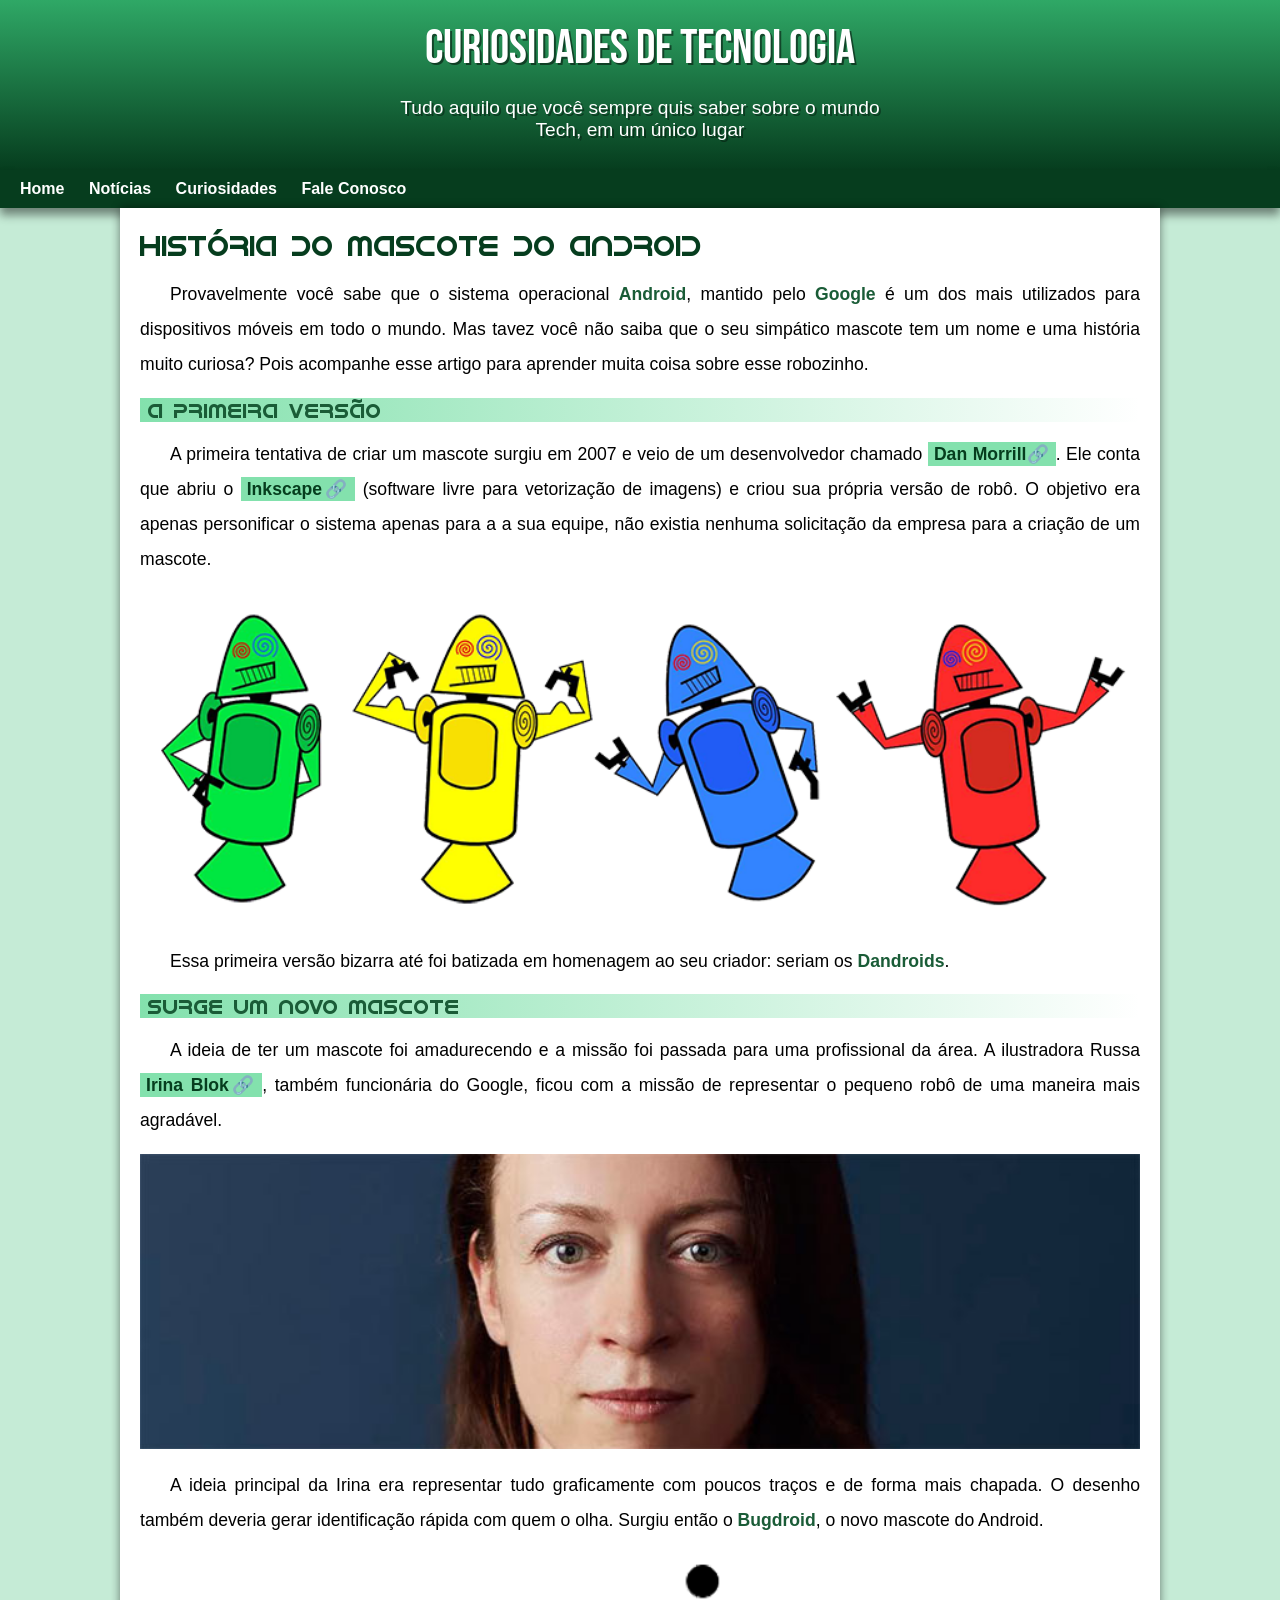
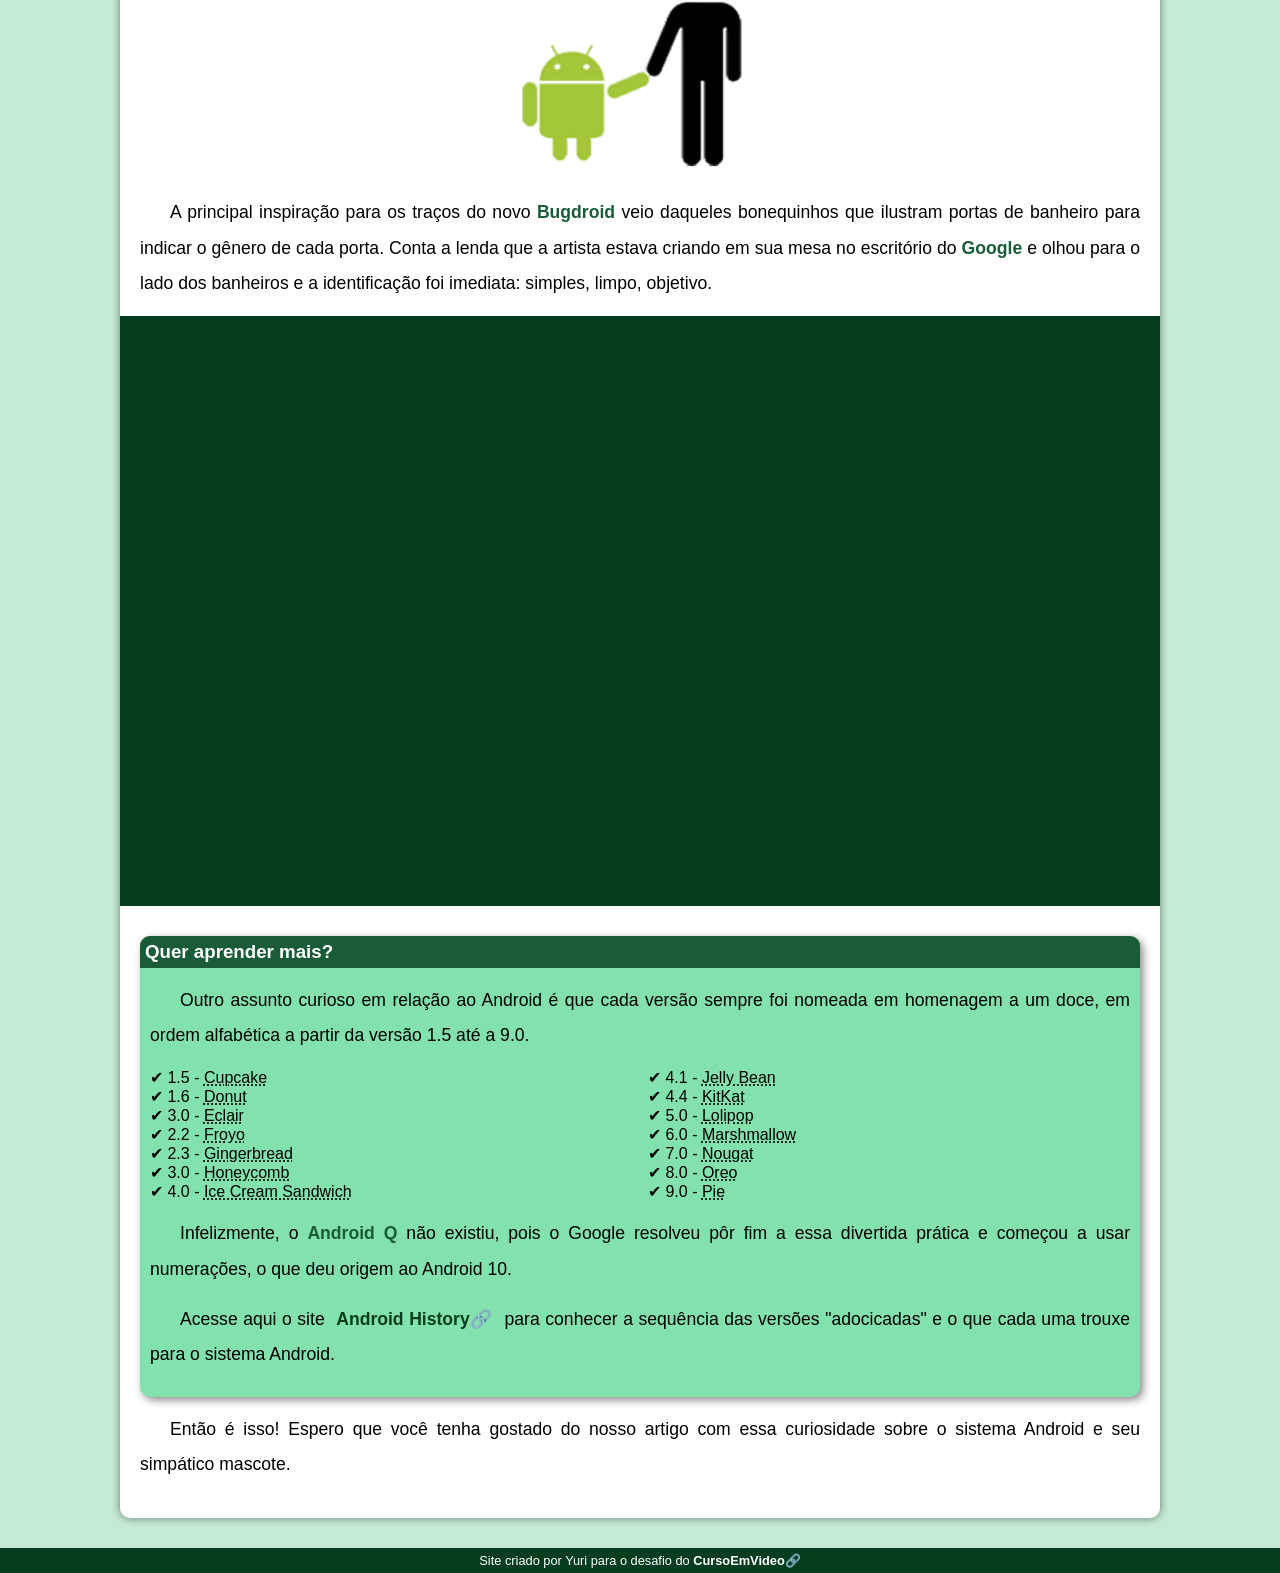
==== index.html @ b107b9ff "novo site" ====
<!DOCTYPE html>
<html lang="pt-br">
<head>
    <meta charset="UTF-8">
    <meta name="viewport" content="width=device-width, initial-scale=1.0">
    <title>Como surgiu o mascote do android?</title>
    <link rel="shortcut icon" href="imagens/favicon.ico" type="image/x-icon">
    <link rel="stylesheet" href="css/android.css">
</head>
<body>
    <header>
        <h1>Curiosidades de Tecnologia</h1>
        <p>Tudo aquilo que você sempre quis saber sobre o mundo Tech, em um único lugar</p>
    </header>
    <nav>
        <a href="#">Home</a>
        <a href="#">Notícias</a>
        <a href="#">Curiosidades</a>
        <a href="#">Fale Conosco</a>
    </nav>
    <main>
        <article>
            <h1>História do Mascote do Android</h1>

            <p>Provavelmente você sabe que o sistema operacional <strong>Android</strong>, mantido pelo <strong>Google</strong> é um dos mais utilizados para dispositivos móveis em todo o mundo. Mas tavez você não saiba que o seu simpático mascote tem um nome e uma história muito curiosa? Pois acompanhe esse artigo para aprender muita coisa sobre esse robozinho.</p>

            <h2>A primeira versão</h2>

            <p>A primeira tentativa de criar um mascote surgiu em 2007 e veio de um desenvolvedor chamado <a href="https://androidcommunity.com/?s=dan+morril" target="_blank" rel="External" class="external">Dan Morrill</a>. Ele conta que abriu o <a href="https://inkscape.org" target="_blank" rel="External" class="external">Inkscape</a> (software livre para vetorização de imagens) e criou sua própria versão de robô. O objetivo era apenas personificar o sistema apenas para a a sua equipe, não existia nenhuma solicitação da empresa para a criação de um mascote.</p>

            <picture>
                <source media="(max-width: 670px )" srcset="imagens/dan-droids-pq.png" type="image/png">
                <img src="imagens/dan-droids.png" alt="Primeiro mascote do android (Dan droid)">
            </picture>

            <p>Essa primeira versão bizarra até foi batizada em homenagem ao seu criador: seriam os <strong>Dandroids</strong>.</p>

            <h2>Surge um novo mascote</h2>

            <p>A ideia de ter um mascote foi amadurecendo e a missão foi passada para uma profissional da área. A ilustradora Russa <a href="https://www.irinablok.com" target="_blank" rel="External" class="external">Irina Blok</a>, também funcionária do Google, ficou com a missão de representar o pequeno robô de uma maneira mais agradável.</p>

            <picture>
                <source media="(max-width: 670px )" srcset="imagens/irina-blok-pq.jpg" type="image/jpg">
                <img src="imagens/irina-blok.jpg" alt="Imagem da Irina blok criadora do bugdroid">
            </picture>

            <p>A ideia principal da Irina era representar tudo graficamente com poucos traços e de forma mais chapada. O desenho também deveria gerar identificação rápida com quem o olha. Surgiu então o <strong>Bugdroid</strong>, o novo mascote do Android.</p>

            <img src="imagens/bugdroid.png" class="pqn" alt="Imagem do bugdroid">

            <p>A principal inspiração para os traços do novo <strong>Bugdroid</strong> veio daqueles bonequinhos que ilustram portas de banheiro para indicar o gênero de cada porta. Conta a lenda que a artista estava criando em sua mesa no escritório do <strong>Google</strong> e olhou para o lado dos banheiros e a identificação foi imediata: simples, limpo, objetivo.</p>

            <div class="video"><iframe width="560" height="315" src="https://www.youtube.com/embed/l2UDgpLz20M?si=CkKK7rZbVjXQRQEv" title="YouTube video player" frameborder="0" allow="accelerometer; autoplay; clipboard-write; encrypted-media; gyroscope; picture-in-picture; web-share" referrerpolicy="strict-origin-when-cross-origin" allowfullscreen></iframe></div>
            
            <aside>
                <h3>Quer aprender mais?</h3>

                <p>Outro assunto curioso em relação ao Android é que cada versão sempre foi nomeada em homenagem a um doce, em ordem alfabética a partir da versão 1.5 até a 9.0.</p>
                <ul>
                    <li>1.5 - <abbr title="Bolo de Copo">Cupcake</abbr></li>
                    <li>1.6 - <abbr title="Rosquinha">Donut</abbr></li>
                    <li>3.0 - <abbr title="Bomba">Eclair</abbr></li>
                    <li>2.2 - <abbr title="Iorgute Congelado">Froyo</abbr></li>
                    <li>2.3 - <abbr title="Biscoite de gengibre">Gingerbread</abbr></li>
                    <li>3.0 - <abbr title="Favo de mel">Honeycomb</abbr></li>
                    <li>4.0 - <abbr title="Sanduíche de Sorvete">Ice Cream Sandwich</abbr></li>
                    <li>4.1 - <abbr title="Jujuba">Jelly Bean</abbr></li>
                    <li>4.4 - <abbr title="Kitkat">KitKat</abbr></li>
                    <li>5.0 - <abbr title="Pirulito">Lolipop</abbr></li>
                    <li>6.0 - <abbr title="Marshmallow">Marshmallow</abbr></li>
                    <li>7.0 - <abbr title="Torrone">Nougat</abbr></li>
                    <li>8.0 - <abbr title="Oreo">Oreo</abbr></li>
                    <li>9.0 - <abbr title="Torta">Pie</abbr></li>
                </ul>
                <p>
                    Infelizmente, o <strong>Android Q</strong> não existiu, pois o Google resolveu pôr fim a essa divertida prática e começou a usar numerações, o que deu origem ao Android 10.
                </p>
                <p>Acesse aqui o site <a href="https://www.android.com/intl/en_uk/history/" target="_blank" rel="External" class="external">Android History</a> para conhecer a sequência das versões "adocicadas" e o que cada uma trouxe para o sistema Android.</p>
            </aside>
            <p>Então é isso! Espero que você tenha gostado do nosso artigo com essa curiosidade sobre o sistema Android e seu simpático mascote.</p>
        </article>
    </main>
    <footer>
        <p>Site criado por Yuri para o desafio do <a href="https://www.cursoemvideo.com" target="_blank" rel="External" class="external">CursoEmVideo</a></p>
    </footer>
</body>
</html>
---- css/android.css ----
@charset "UTF-8";
@import url('https://fonts.googleapis.com/css2?family=Bebas+Neue&display=swap');
@font-face {
    font-family: 'Android';
    src: url(../fontes/idroid.otf) format('opentype');
    font-weight: normal;
}

:root {
    --cor0: #c5ebd6;
    --cor1: #83e1ad;
    --cor2: #3ddc84;
    --cor3: #2fa866;
    --cor4: #1a5c37;
    --cor5: #063d1e;

    --fonte-padrao: Arial, Verdana, Helvetica, sans-serif;
    --fonte-destaque: "Bebas Neue", sans-serif;
    --fontes-android: 'Android', cursive; 
}

* {
    margin: 0px;
    padding: 0px;
}


body {
    background-color: var(--cor0);
    font-family: var(--fonte-padrao);
}

a.external::after {
    content: '\1F517';
}

header {
    background-image: linear-gradient(to bottom, var(--cor3), var(--cor5));
    background-color: var(--cor4);
    min-height: 150px;
    text-align: center;
    padding-top: 20px;
}

header > h1 {
    color: white;
    font-family: var(--fonte-destaque);
    font-size: 3em;
    font-weight: normal;
    margin-bottom: 20px;
    text-shadow: 2px 2px 0px rgba(0, 0, 0, 0.5);
}

header > p {
    color: white;
    font-size: 1.2em;
    font-family: var(--fonte-padrao);
    padding-right: 10px;
    padding-left: 10px;
    max-width: 500px;
    margin-bottom: 20px;
    margin: auto;
    text-shadow: 2px 2px 0px rgba(0, 0, 0, 0.39);
}

nav {
    background-color: var(--cor5);
    padding: 10px;
    box-shadow: 0px 7px 9px rgba(0, 0, 0, 0.452);
}

nav > a {
    color: white;
    padding: 10px;
    border-radius: 5px;
    text-decoration: none;
    font-weight: bold;
    transition-duration: 0.5s;
}

nav > a:hover {
    background-color: var(--cor2);
    color: var(--cor4);
}

main {
    background-color: white;
    padding: 20px;
    min-width: 200px;
    max-width: 1000px;
    margin: auto;
    margin-bottom: 30px;
    border-radius: 0px 0px 10px 10px;
    box-shadow: 0px 0px 10px rgba(0, 0, 0, 0.486);
}

main img.pqn {
    max-width: 350px;
    display: block;
    margin: auto;
}

main h1 {
    color: var(--cor5);
    font-family: var(--fontes-android);
    font-weight: normal;
    font-size: 1.8em;
}


main h2{
    font-family: var(--fontes-android);
    color: var(--cor4);
    font-size: 1.3em;
    background-image: linear-gradient(to right, var(--cor1), transparent);
    text-indent: 8px;
    font-weight: normal;
}

main img {
    width: 100%;
}

div.video {
    background-color: var(--cor5);
    margin: 0px -20px 30px -20px;
    padding: 20px;
    padding-bottom: 57%;
    position: relative;
}

div.video > iframe {
    position: absolute;
    top: 5%;
    left: 5%;
    width: 90%;
    height: 90%;
}

main p {
    margin: 15px 0px;
    text-align: justify;
    text-indent: 30px;
    font-size: 1.1em;
    line-height: 2em;
}

main strong {
    color: var(--cor4);
    font-weight: bold;
}

main a {
    text-decoration: none;
    font-weight: bold;
    color: var(--cor5);
    background-color: var(--cor1);
    padding: 2px 6px;
}

main a:hover {
    text-decoration: underline;
    color: var(--cor3);
}

aside {
    background-color: var(--cor1);
    border-radius: 10px;
    padding: 10px;
    box-shadow: 3px 3px 8px rgba(0, 0, 0, 0.466);
}

aside > ul {
    list-style-position: inside;
    columns: 2;
    list-style-type: '\2714\0020\0020';
}

aside h3 {
    background-color: var(--cor4);
    color: white;
    padding: 5px;
    margin: -10px -10px 0px -10px;
    border-radius: 10px 10px 0px 0px;
}

footer {
    background-color: var(--cor5);
    color: white;
    text-align: center;
    padding: 5px;
    font-size: 0.8em;
}

footer a {
    text-decoration: none;
    color: white;
    font-weight: bold;
}

footer a:hover {
    text-decoration: underline;
    color: var(--cor1);
}
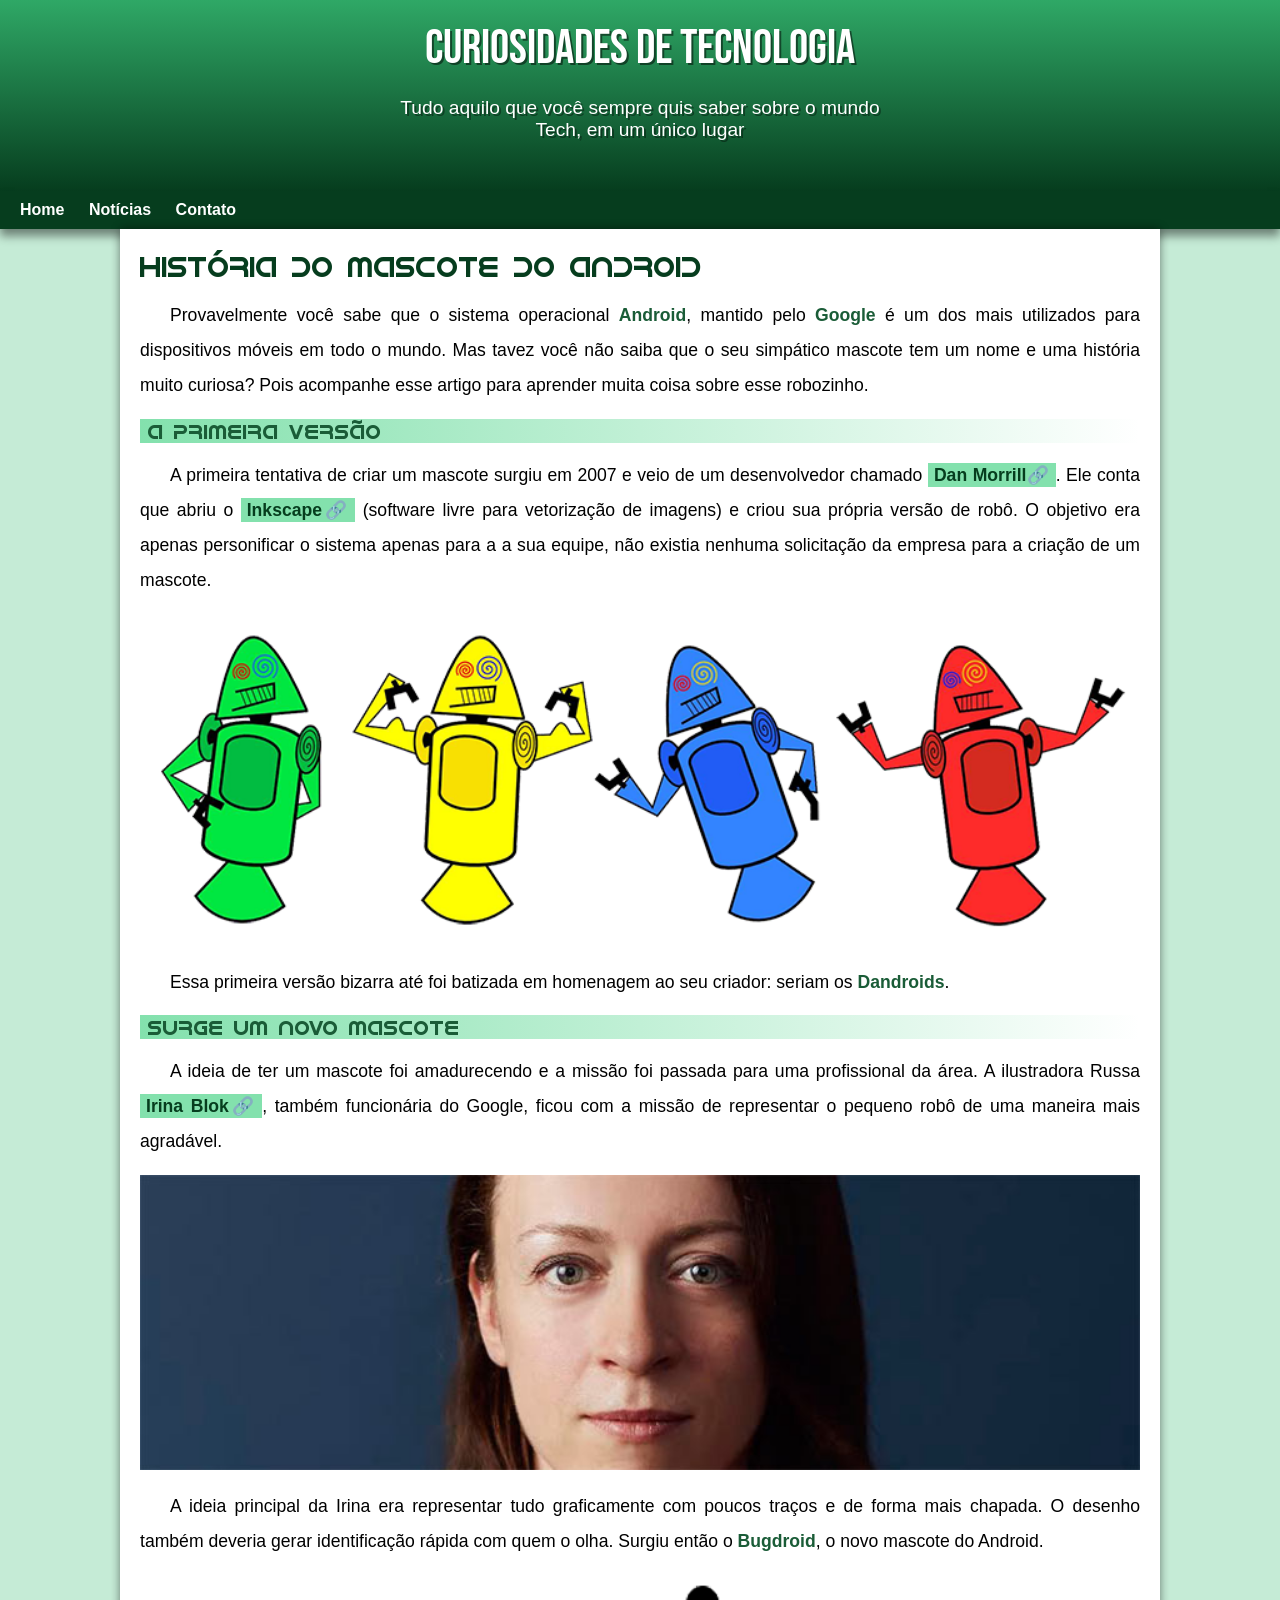
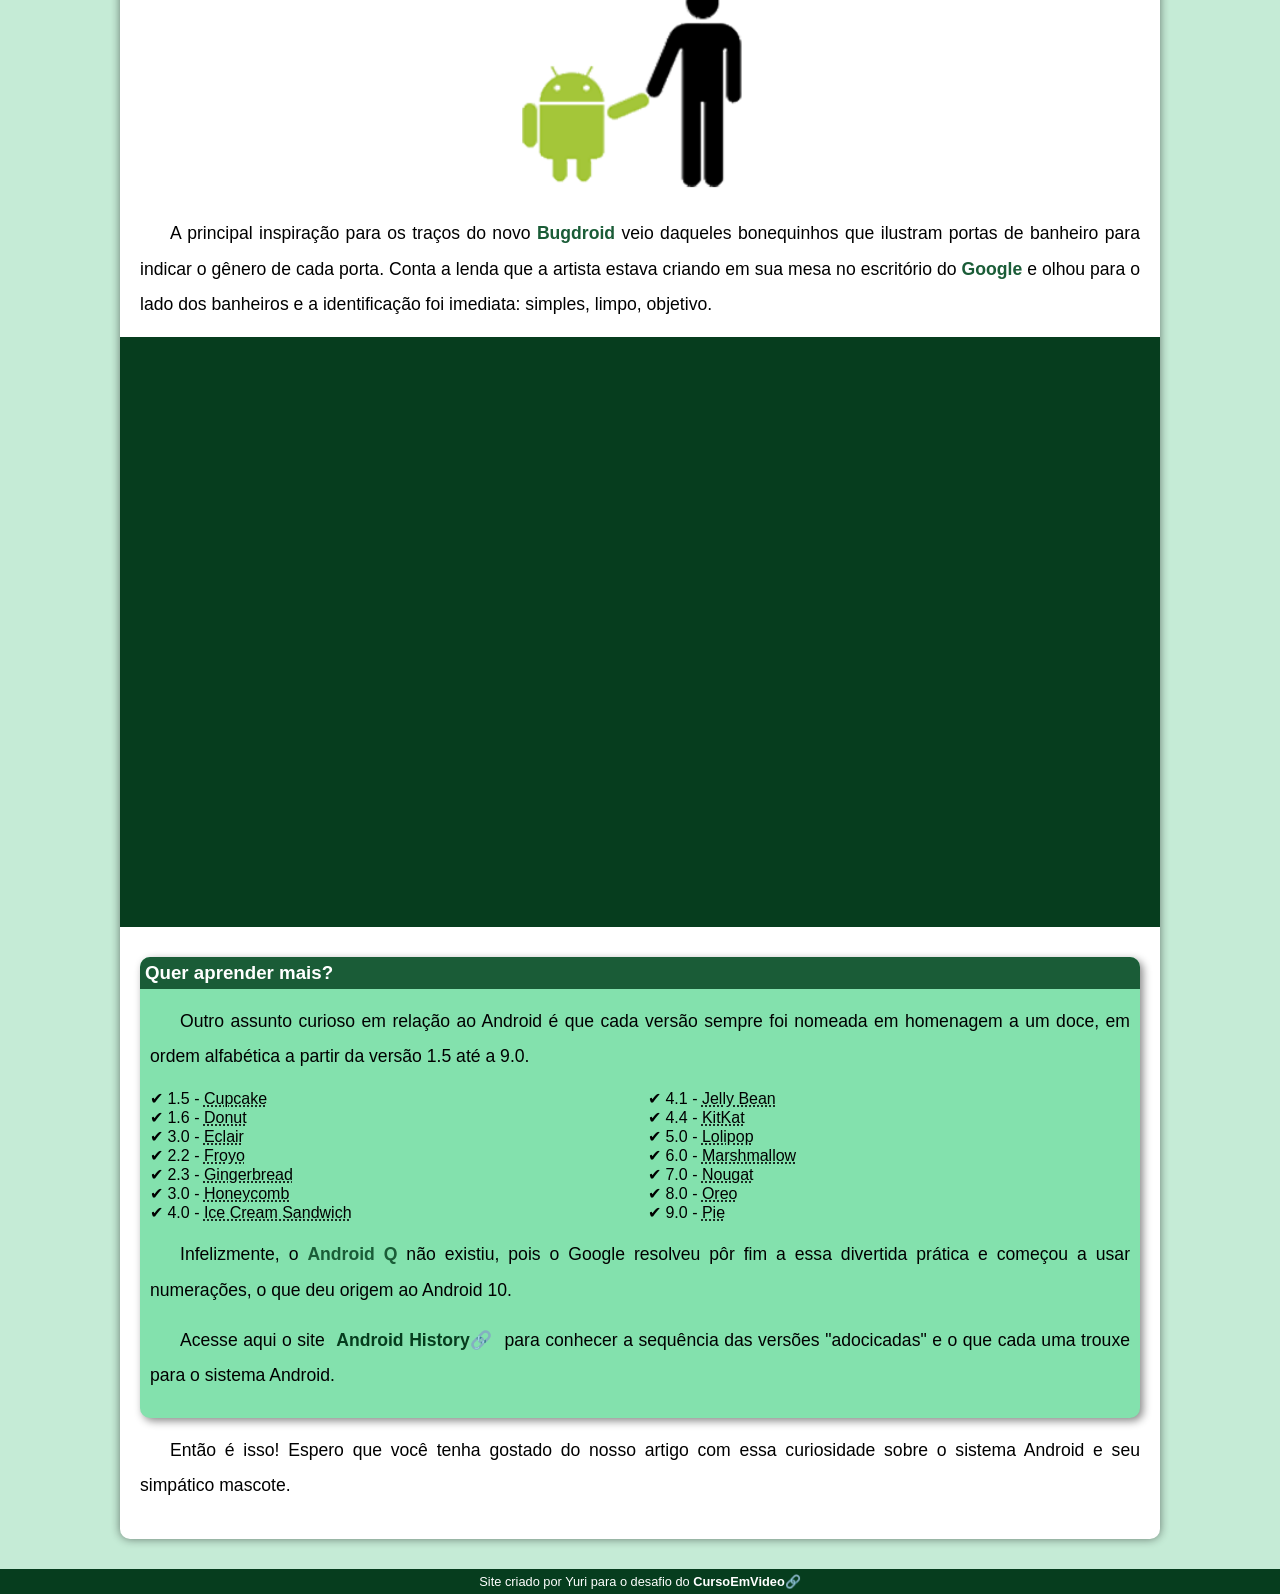
==== commit 1a625084: "Problema com padding  resolvido" ====
--- a/index.html
+++ b/index.html
@@ -15,8 +15,7 @@
     <nav>
         <a href="#">Home</a>
         <a href="#">Notícias</a>
-        <a href="#">Curiosidades</a>
-        <a href="#">Fale Conosco</a>
+        <a href="#">Contato</a>
     </nav>
     <main>
         <article>
--- a/css/android.css
+++ b/css/android.css
@@ -58,7 +58,7 @@
     padding-right: 10px;
     padding-left: 10px;
     max-width: 500px;
-    margin-bottom: 20px;
+    padding-bottom: 50px;
     margin: auto;
     text-shadow: 2px 2px 0px rgba(0, 0, 0, 0.39);
 }
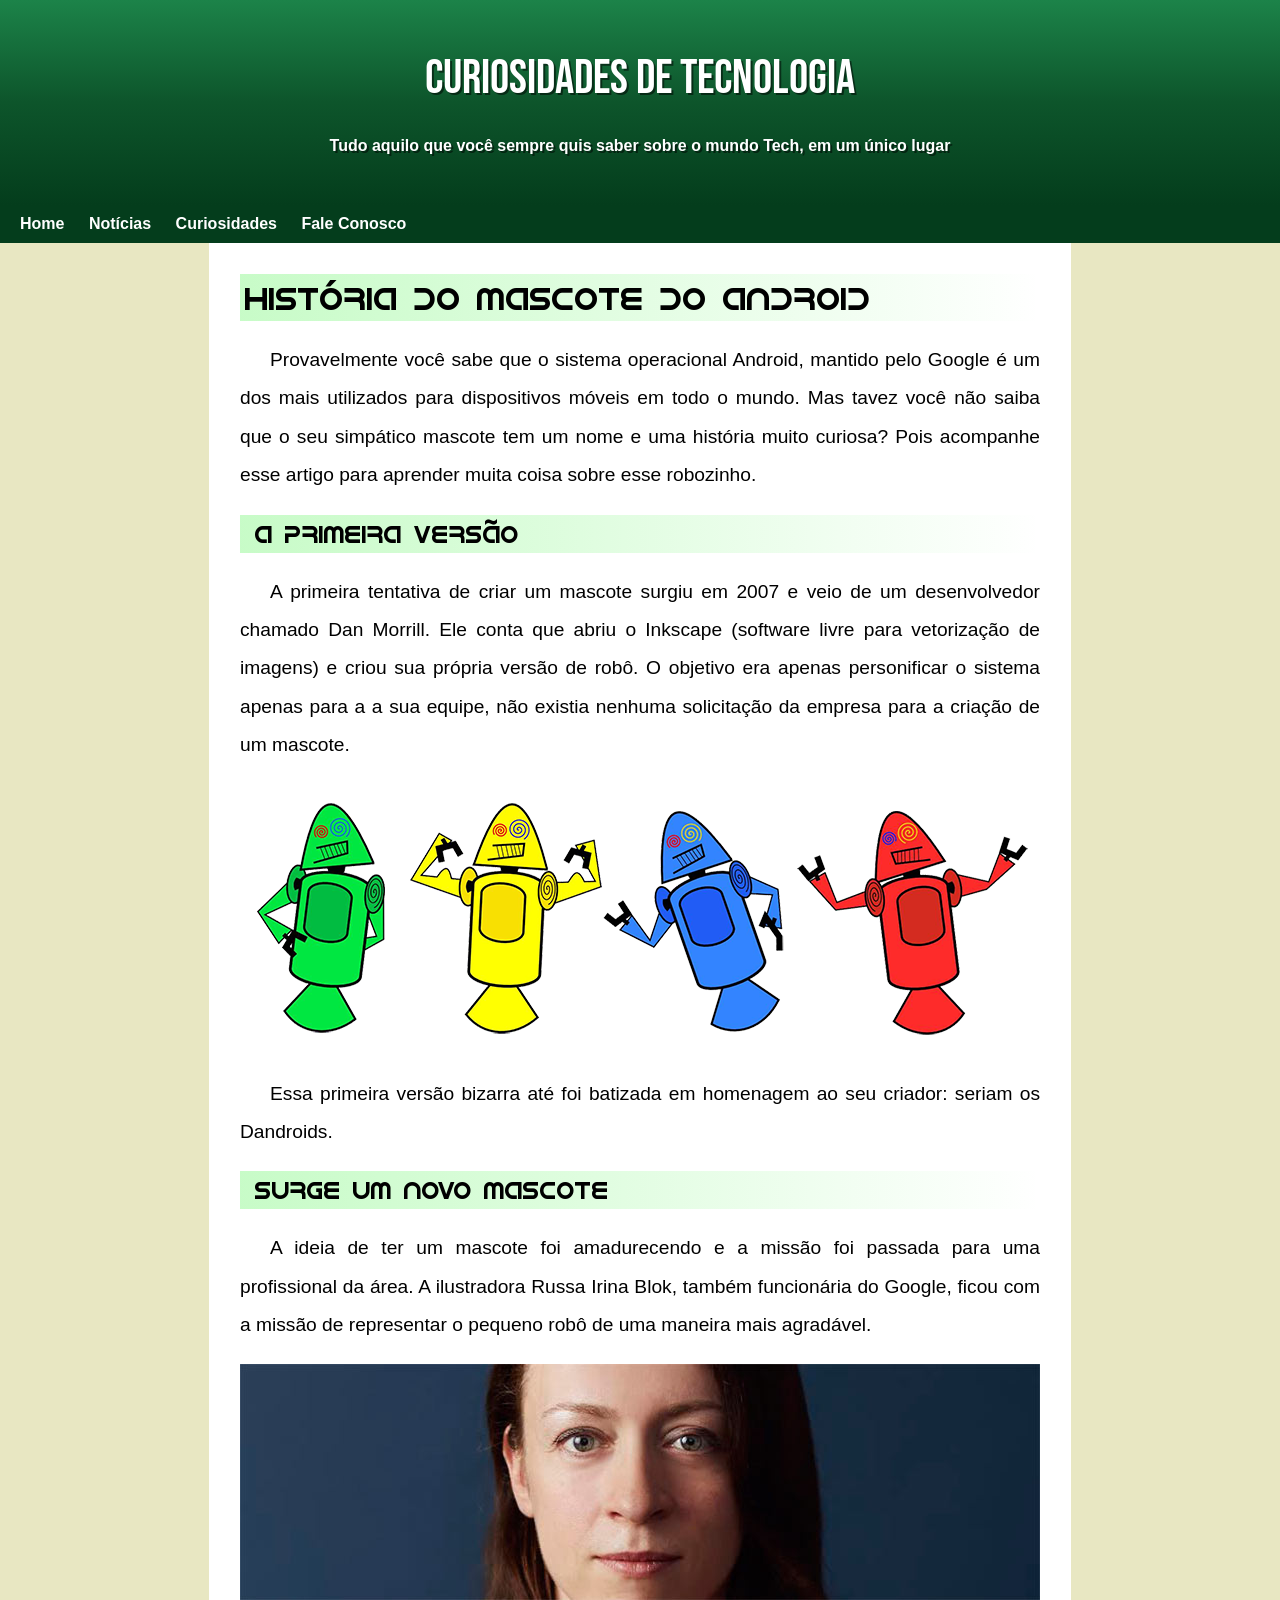
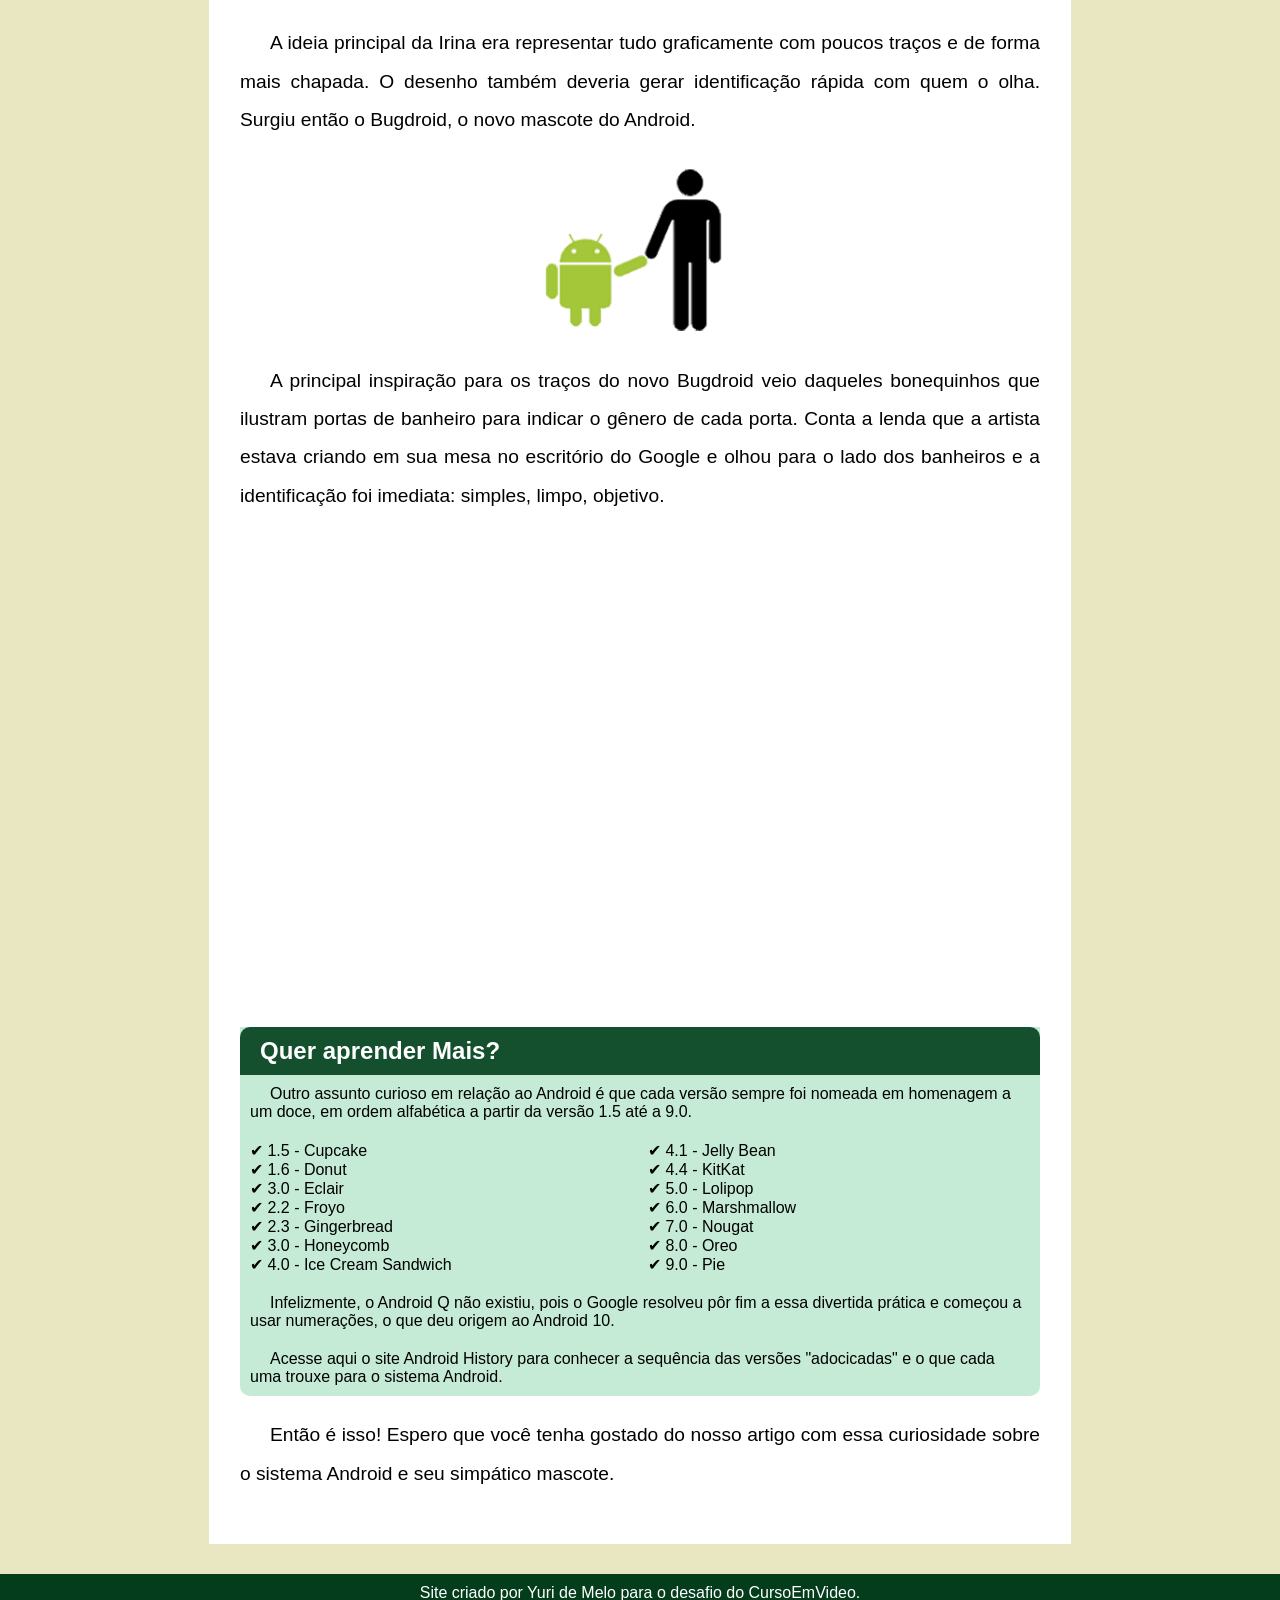
==== commit 5b376ab3: "Novo site" ====
--- a/index.html
+++ b/index.html
@@ -3,9 +3,9 @@
 <head>
     <meta charset="UTF-8">
     <meta name="viewport" content="width=device-width, initial-scale=1.0">
-    <title>Como surgiu o mascote do android?</title>
+    <title>Curiosidades de Tecnologia</title>
     <link rel="shortcut icon" href="imagens/favicon.ico" type="image/x-icon">
-    <link rel="stylesheet" href="css/android.css">
+    <link rel="stylesheet" href="style/style.css">
 </head>
 <body>
     <header>
@@ -13,74 +13,58 @@
         <p>Tudo aquilo que você sempre quis saber sobre o mundo Tech, em um único lugar</p>
     </header>
     <nav>
-        <a href="#">Home</a>
-        <a href="#">Notícias</a>
-        <a href="#">Contato</a>
+        <p><a href="#">Home</a> <a href="#">Notícias</a> <a href="#">Curiosidades</a> <a href="#">Fale Conosco</a></p>
     </nav>
     <main>
-        <article>
-            <h1>História do Mascote do Android</h1>
-
-            <p>Provavelmente você sabe que o sistema operacional <strong>Android</strong>, mantido pelo <strong>Google</strong> é um dos mais utilizados para dispositivos móveis em todo o mundo. Mas tavez você não saiba que o seu simpático mascote tem um nome e uma história muito curiosa? Pois acompanhe esse artigo para aprender muita coisa sobre esse robozinho.</p>
-
-            <h2>A primeira versão</h2>
-
-            <p>A primeira tentativa de criar um mascote surgiu em 2007 e veio de um desenvolvedor chamado <a href="https://androidcommunity.com/?s=dan+morril" target="_blank" rel="External" class="external">Dan Morrill</a>. Ele conta que abriu o <a href="https://inkscape.org" target="_blank" rel="External" class="external">Inkscape</a> (software livre para vetorização de imagens) e criou sua própria versão de robô. O objetivo era apenas personificar o sistema apenas para a a sua equipe, não existia nenhuma solicitação da empresa para a criação de um mascote.</p>
-
-            <picture>
-                <source media="(max-width: 670px )" srcset="imagens/dan-droids-pq.png" type="image/png">
-                <img src="imagens/dan-droids.png" alt="Primeiro mascote do android (Dan droid)">
-            </picture>
-
-            <p>Essa primeira versão bizarra até foi batizada em homenagem ao seu criador: seriam os <strong>Dandroids</strong>.</p>
-
-            <h2>Surge um novo mascote</h2>
-
-            <p>A ideia de ter um mascote foi amadurecendo e a missão foi passada para uma profissional da área. A ilustradora Russa <a href="https://www.irinablok.com" target="_blank" rel="External" class="external">Irina Blok</a>, também funcionária do Google, ficou com a missão de representar o pequeno robô de uma maneira mais agradável.</p>
-
-            <picture>
-                <source media="(max-width: 670px )" srcset="imagens/irina-blok-pq.jpg" type="image/jpg">
-                <img src="imagens/irina-blok.jpg" alt="Imagem da Irina blok criadora do bugdroid">
-            </picture>
-
-            <p>A ideia principal da Irina era representar tudo graficamente com poucos traços e de forma mais chapada. O desenho também deveria gerar identificação rápida com quem o olha. Surgiu então o <strong>Bugdroid</strong>, o novo mascote do Android.</p>
-
-            <img src="imagens/bugdroid.png" class="pqn" alt="Imagem do bugdroid">
-
-            <p>A principal inspiração para os traços do novo <strong>Bugdroid</strong> veio daqueles bonequinhos que ilustram portas de banheiro para indicar o gênero de cada porta. Conta a lenda que a artista estava criando em sua mesa no escritório do <strong>Google</strong> e olhou para o lado dos banheiros e a identificação foi imediata: simples, limpo, objetivo.</p>
-
-            <div class="video"><iframe width="560" height="315" src="https://www.youtube.com/embed/l2UDgpLz20M?si=CkKK7rZbVjXQRQEv" title="YouTube video player" frameborder="0" allow="accelerometer; autoplay; clipboard-write; encrypted-media; gyroscope; picture-in-picture; web-share" referrerpolicy="strict-origin-when-cross-origin" allowfullscreen></iframe></div>
-            
-            <aside>
-                <h3>Quer aprender mais?</h3>
-
-                <p>Outro assunto curioso em relação ao Android é que cada versão sempre foi nomeada em homenagem a um doce, em ordem alfabética a partir da versão 1.5 até a 9.0.</p>
-                <ul>
-                    <li>1.5 - <abbr title="Bolo de Copo">Cupcake</abbr></li>
-                    <li>1.6 - <abbr title="Rosquinha">Donut</abbr></li>
-                    <li>3.0 - <abbr title="Bomba">Eclair</abbr></li>
-                    <li>2.2 - <abbr title="Iorgute Congelado">Froyo</abbr></li>
-                    <li>2.3 - <abbr title="Biscoite de gengibre">Gingerbread</abbr></li>
-                    <li>3.0 - <abbr title="Favo de mel">Honeycomb</abbr></li>
-                    <li>4.0 - <abbr title="Sanduíche de Sorvete">Ice Cream Sandwich</abbr></li>
-                    <li>4.1 - <abbr title="Jujuba">Jelly Bean</abbr></li>
-                    <li>4.4 - <abbr title="Kitkat">KitKat</abbr></li>
-                    <li>5.0 - <abbr title="Pirulito">Lolipop</abbr></li>
-                    <li>6.0 - <abbr title="Marshmallow">Marshmallow</abbr></li>
-                    <li>7.0 - <abbr title="Torrone">Nougat</abbr></li>
-                    <li>8.0 - <abbr title="Oreo">Oreo</abbr></li>
-                    <li>9.0 - <abbr title="Torta">Pie</abbr></li>
-                </ul>
-                <p>
-                    Infelizmente, o <strong>Android Q</strong> não existiu, pois o Google resolveu pôr fim a essa divertida prática e começou a usar numerações, o que deu origem ao Android 10.
-                </p>
-                <p>Acesse aqui o site <a href="https://www.android.com/intl/en_uk/history/" target="_blank" rel="External" class="external">Android History</a> para conhecer a sequência das versões "adocicadas" e o que cada uma trouxe para o sistema Android.</p>
-            </aside>
-            <p>Então é isso! Espero que você tenha gostado do nosso artigo com essa curiosidade sobre o sistema Android e seu simpático mascote.</p>
+        <h1>História do Mascote do Android</h1>
+        <p>Provavelmente você sabe que o sistema operacional Android, mantido pelo Google é um dos mais utilizados para dispositivos móveis em todo o mundo. Mas tavez você não saiba que o seu simpático mascote tem um nome e uma história muito curiosa? Pois acompanhe esse artigo para aprender muita coisa sobre esse robozinho.</p>
+        <h2>A primeira versão</h2>
+        <p>A primeira tentativa de criar um mascote surgiu em 2007 e veio de um desenvolvedor chamado Dan Morrill. Ele conta que abriu o Inkscape (software livre para vetorização de imagens) e criou sua própria versão de robô. O objetivo era apenas personificar o sistema apenas para a a sua equipe, não existia nenhuma solicitação da empresa para a criação de um mascote.</p>
+        <picture>
+            <source media="(max-width: 600px)" srcset="imagens/dan-droids-pq.png" type="image/png">
+            <img src="imagens/dan-droids.png" alt="Imagem dos Dan Droids">
+        </picture>
+        <p>Essa primeira versão bizarra até foi batizada em homenagem ao seu criador: seriam os Dandroids.</p>
+        <h2>Surge um novo mascote</h2>
+        <p>A ideia de ter um mascote foi amadurecendo e a missão foi passada para uma profissional da área. A ilustradora Russa Irina Blok, também funcionária do Google, ficou com a missão de representar o pequeno robô de uma maneira mais agradável.</p>
+        <picture>
+            <source media="(max-width: 600x)" srcset="imagens/irina-blok-pq.jpg" type="image/jpeg">
+            <img src="imagens/irina-blok.jpg" alt="Imagem da Irina Blok">
+        </picture>
+        <p>A ideia principal da Irina era representar tudo graficamente com poucos traços e de forma mais chapada. O desenho também deveria gerar identificação rápida com quem o olha. Surgiu então o Bugdroid, o novo mascote do Android.</p>
+        <picture>
+            <img src="imagens/bugdroid.png" alt="Imagem do Bugdroid" class="imagem">
+        </picture>
+        <p>A principal inspiração para os traços do novo Bugdroid veio daqueles bonequinhos que ilustram portas de banheiro para indicar o gênero de cada porta. Conta a lenda que a artista estava criando em sua mesa no escritório do Google e olhou para o lado dos banheiros e a identificação foi imediata: simples, limpo, objetivo.</p>
+        <div id="video">
+            <iframe width="560" height="315" src="https://www.youtube.com/embed/l2UDgpLz20M?si=8uTtaknhqALiww0w" title="YouTube video player" frameborder="0" allow="accelerometer; autoplay; clipboard-write; encrypted-media; gyroscope; picture-in-picture; web-share" referrerpolicy="strict-origin-when-cross-origin" allowfullscreen></iframe>
+        </div>
+        <article id="extra">
+            <h2>Quer aprender Mais?</h2>
+            <p>Outro assunto curioso em relação ao Android é que cada versão sempre foi nomeada em homenagem a um doce, em ordem alfabética a partir da versão 1.5 até a 9.0.</p>
+            <ul>
+                <li>1.5 - Cupcake</li>
+                <li>1.6 - Donut</li>
+                <li>3.0 - Eclair</li>
+                <li>2.2 - Froyo</li>
+                <li>2.3 - Gingerbread</li>
+                <li>3.0 - Honeycomb</li>
+                <li>4.0 - Ice Cream Sandwich</li>
+                <li>4.1 - Jelly Bean</li>
+                <li>4.4 - KitKat</li>
+                <li>5.0 - Lolipop</li>
+                <li>6.0 - Marshmallow</li>
+                <li>7.0 - Nougat</li>
+                <li>8.0 - Oreo</li>
+                <li>9.0 - Pie</li>
+            </ul>
+            <p>Infelizmente, o Android Q não existiu, pois o Google resolveu pôr fim a essa divertida prática e começou a usar numerações, o que deu origem ao Android 10.</p>
+            <p>Acesse aqui o site Android History para conhecer a sequência das versões "adocicadas" e o que cada uma trouxe para o sistema Android.</p>
         </article>
+        <p>Então é isso! Espero que você tenha gostado do nosso artigo com essa curiosidade sobre o sistema Android e seu simpático mascote.</p>
     </main>
     <footer>
-        <p>Site criado por Yuri para o desafio do <a href="https://www.cursoemvideo.com" target="_blank" rel="External" class="external">CursoEmVideo</a></p>
+        <p>Site criado por Yuri de Melo para o desafio do CursoEmVideo.</p>
     </footer>
 </body>
 </html>
--- a/style/style.css
+++ b/style/style.css
@@ -0,0 +1,158 @@
+@charset "UTF-8";
+
+@import url('https://fonts.googleapis.com/css2?family=Bebas+Neue&display=swap');
+
+@font-face {
+    font-family: 'titulo' ;
+    src: url('../fontes/idroid.otf') format('opentype');
+}
+
+
+* {
+    margin: 0px;
+    padding: 0px;
+}
+
+body {
+    font-family: Arial, Helvetica, sans-serif;
+    background-color: #E8E7C2;
+}
+
+header {
+    background-image: linear-gradient(to top, #043D1C, #0D552B, #1C8349);
+    padding: 50px;
+    text-align: center;
+    color: white;
+    text-shadow: 2px 2px 0px rgba(0, 0, 0, 0.514);
+}
+
+header > h1 {
+    font-family: "Bebas Neue", sans-serif;
+    font-weight: lighter;
+    font-size: 3em;
+}
+
+header > p {
+    margin-top: 30px;
+    font-weight: bold;
+}
+
+nav {
+    background-color: #043D1C;
+    padding: 10px;
+}
+
+nav > p > a {
+    text-decoration: none;
+    color: white;
+    padding: 10px;
+    font-weight: bold;
+    transition-duration: 0.5s;
+    border-radius: 5px;
+}
+
+nav > p > a:hover {
+    background-color: rgba(255, 255, 255, 0.363);
+    padding: 5px;
+}
+
+main {
+    background-color: white;
+    max-width: 800px;
+    min-width: 300px;
+    margin: auto;
+    padding: 31px;
+}
+
+main > h1,h2 {
+    font-family: 'titulo', sans-serif;
+    background-image: linear-gradient(to right, rgba(104, 245, 104, 0.37), transparent);
+    font-weight: normal;
+    padding: 5px;
+}
+
+main > h2 {
+    text-indent: 10px;
+}
+
+main > p {
+    line-height: 2em;
+    text-align: justify;
+    text-indent: 30px;
+    font-size: 1.2em;
+    margin: 20px 0px;
+}
+
+main > article {
+    background-color: #C5EBD6;
+}
+
+main img {
+    max-width: 100%;
+}
+
+.imagem {
+    display: block;
+    margin: auto;
+    max-width: 280px;
+}
+
+article > h2 {
+    font-family: Arial, Helvetica, sans-serif;
+}
+
+div#video {
+    position: relative;
+    height: 0px;
+    margin-left: -20px;
+    margin-right: -20px;
+    margin-bottom: 15px;
+    padding-bottom: 59%;
+}
+
+div#video > iframe {
+    position: absolute;
+    top: 5%;
+    left: 5%;
+    width: 90%;
+    height: 90%;
+}
+
+article#extra > h2 {
+    background-color: #15502E;
+    background-image: none;
+    font-weight: bold;
+    color: white;
+    text-indent: 20px;
+    padding: 10px 10px 10px 0px;
+    border-radius: 10px 10px 0px 0px;
+}
+
+article#extra {
+    border-radius: 0px 0px 10px 10px;
+    margin-top: 20px;
+    margin-bottom: 20px;
+}
+
+article#extra > p {
+    padding: 10px;
+    text-indent: 20px;
+}
+
+article#extra > ul {
+    padding: 10px;
+    list-style-position: inside;
+    columns: 2;
+    list-style-type: '\2714\0020\0020';
+}
+
+footer {
+    text-align: center;
+    margin-top: 30px;
+    background-color: #043D1C;
+}
+
+footer > p {
+    padding: 10px;
+    color: white;
+}
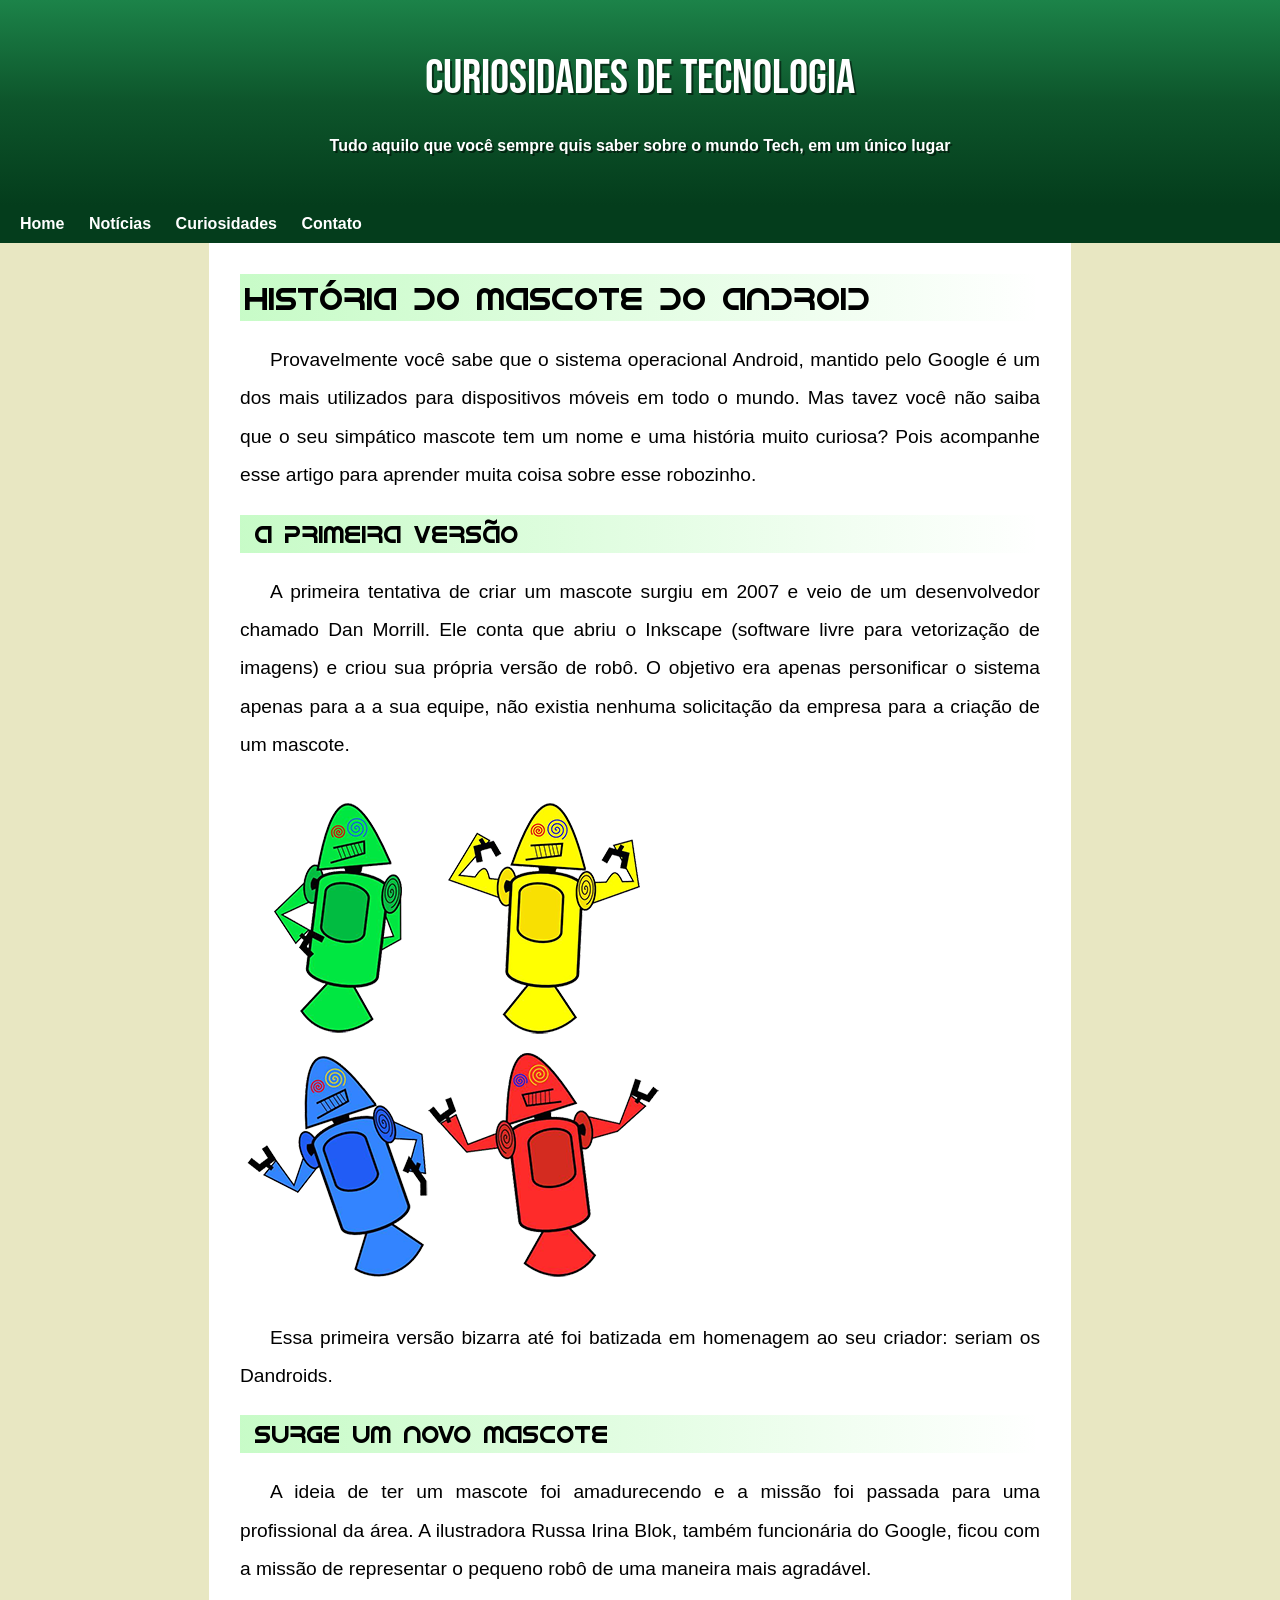
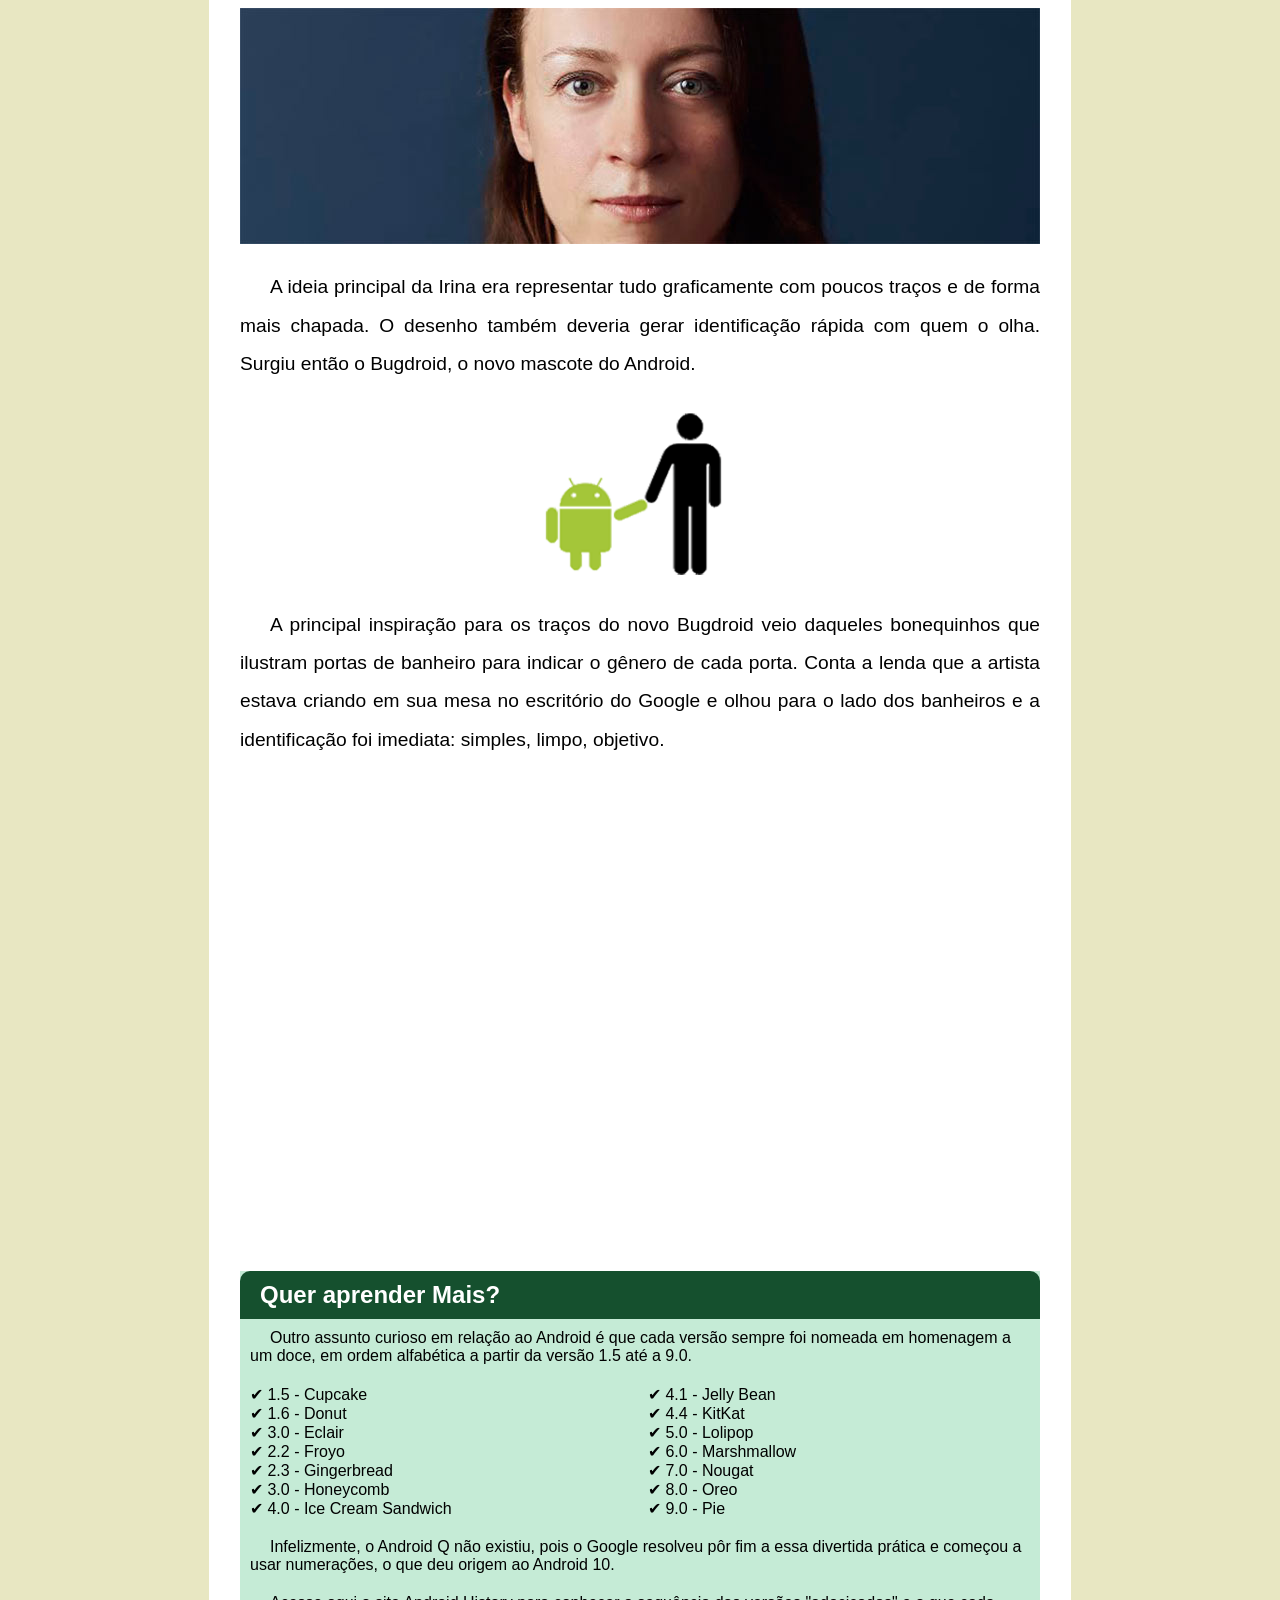
==== commit 3fd36060: "Atualizando link" ====
--- a/index.html
+++ b/index.html
@@ -13,7 +13,7 @@
         <p>Tudo aquilo que você sempre quis saber sobre o mundo Tech, em um único lugar</p>
     </header>
     <nav>
-        <p><a href="#">Home</a> <a href="#">Notícias</a> <a href="#">Curiosidades</a> <a href="#">Fale Conosco</a></p>
+        <p><a href="#">Home</a> <a href="#">Notícias</a> <a href="#">Curiosidades</a> <a href="#">Contato</a></p>
     </nav>
     <main>
         <h1>História do Mascote do Android</h1>
